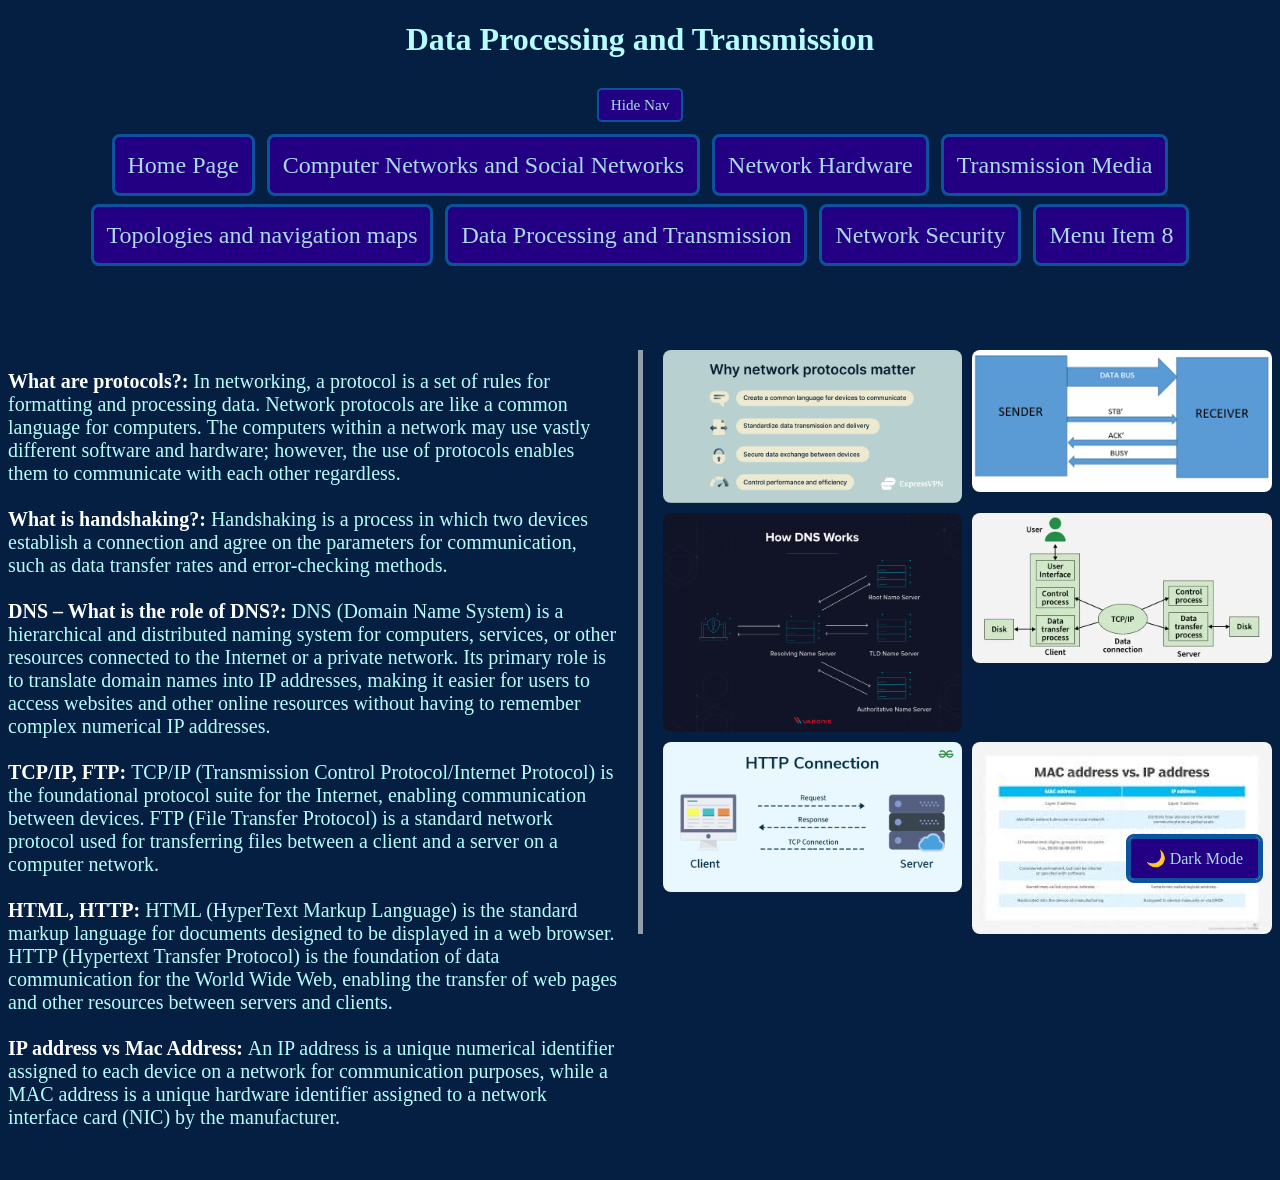
==== Data Processing And Transmission.html @ 108ecd36 "Add files via upload" ====
<!DOCTYPE html>
<html>
<head>
  <title>Data Processing and Transmission</title>
      <link rel="stylesheet" href="Main.css">
</head>
<body>
<button id="darkModeToggle">🌙 Dark Mode</button>
<button id="showNavButton" class="nav-toggle hidden">Show Nav</button>
<h1>Data Processing and Transmission</h1>
<nav>
<button id="hideNavButton" class="nav-toggle">Hide Nav</button>
<div id="navbar">
<a href="Index.html">Home Page</a>
<a href="Introduction To The Computer Networks And Social Networks.html">Computer Networks and Social Networks</a>
<a href="Network Hardware.html">Network Hardware</a>
<a href="Transmission Media.html">Transmission Media</a>
<a href="Topologies and navigation maps.html">Topologies and navigation maps</a>
<a href="Data Processing and Transmission.html">Data Processing and Transmission</a>
<a href="Network Security.html">Network Security</a>
<a href="#">Menu Item 8</a>
</div>
</nav>
<div class = 'container'>
<div id = 'column1'>
<p>
<strong>What are protocols?: </strong>In networking, a protocol is a set of rules for formatting and processing data. Network protocols are like a common language for computers. The computers within a network may use vastly different software and hardware; however, the use of protocols enables them to communicate with each other regardless.<br><br>
<strong>What is handshaking?: </strong>Handshaking is a process in which two devices establish a connection and agree on the parameters for communication, such as data transfer rates and error-checking methods.<br><br>
<strong>DNS – What is the role of DNS?: </strong>DNS (Domain Name System) is a hierarchical and distributed naming system for computers, services, or other resources connected to the Internet or a private network. Its primary role is to translate domain names into IP addresses, making it easier for users to access websites and other online resources without having to remember complex numerical IP addresses.<br><br>
<strong>TCP/IP, FTP: </strong>TCP/IP (Transmission Control Protocol/Internet Protocol) is the foundational protocol suite for the Internet, enabling communication between devices. FTP (File Transfer Protocol) is a standard network protocol used for transferring files between a client and a server on a computer network.<br><br>
<strong>HTML, HTTP: </strong>HTML (HyperText Markup Language) is the standard markup language for documents designed to be displayed in a web browser. HTTP (Hypertext Transfer Protocol) is the foundation of data communication for the World Wide Web, enabling the transfer of web pages and other resources between servers and clients.<br><br>
<strong>IP address vs Mac Address: </strong>An IP address is a unique numerical identifier assigned to each device on a network for communication purposes, while a MAC address is a unique hardware identifier assigned to a network interface card (NIC) by the manufacturer.<br><br>
</p>
</div>

<div id = 'column2'>

<img src='images/protocols.png' alt='Protocols'>
<img src='images/handshaking.png' alt='Handshaking'>
<img src='images/DNS.webp' alt='DNS'>
<img src='images/TCP-IP.webp' alt='TCP/IP'>
<img src='images/HTTP.gif' alt='HTTP'>
<img src='images/ip-address-vs-mac-address.jpeg' alt='IP address vs MAC address'>


</div>
<script src="script.js"></script>
</body>
</html>
---- Main.css ----
h1 {
  color: blue;
  text-align: center;
}

p {
  font-family: verdana;
  font-size: 20px;
  color:rgb(181, 253, 255);
}
nav { /*Background of navigation bar*/
background-color: rgb(4, 31, 65);
min-height: 50px;
text-align: center;
line-height: 50px;
position: sticky;
top: 0;
z-index: 1000;
}
nav a { /*The Buttons of the Navigation bar*/
outline: 3px solid rgb(14, 81, 157);
padding-top: 3px;
padding-bottom: 3px;
padding-left: 13px;
padding-right: 13px;
font-size: 1.5em;
text-decoration: none;
font-family: verdana;
border-radius: 5px;
margin: 7px;
background-color: rgb(35, 0, 131);
color: lightblue;
transition: outline-color 0.4s ease, transform 0.4s ease;
white-space: nowrap;
display: inline-block;
}
nav a:hover {
outline-color: rgb(255, 255, 133);
transform: scale(1.05);
}
h1 {
  color: rgb(181, 253, 255)
}
body {
background-color: rgb(4, 31, 65)
}
strong {
    color: white;
}
img {
  width: 100%;
  display: block;
  border-radius: 8px;
}
#content {
  border: 5px solid orange;
  padding-left: 5px;
  padding-right: 5px;
  margin-left: 5px; 
  margin-right: 5px;
  display: block;
  border-radius: 15px;
  margin-top: 10px;
  transition: border-color 0.782s ease;
}

#content:hover {
  border-color: rgb(255, 255, 133)
}
.container {
  display: flex;
  gap: 20px;
  align-items: flex-start;
  padding-top: 80px;
}

#column1 {
  width: 50%;
}
#column2,
#column2img {
  width: 50%;
  display: grid;
  grid-template-columns: repeat(2, minmax(0, 1fr));
  gap: 10px;
  border-left: 5px solid rgba(255, 255, 255, 0.56);
  padding-left: 20px;
}
#column2.no-separator {
  border-left: none;
  padding-left: 0;
  display: block;
}
.zoomable {
   display: inline-block;
   width: 100%;
   transition: transform 0.4s ease;
   transform-origin: center center;
}

.zoomable:hover {
   transform: scale(1.02);
}

.zoomable img {
   width: 100%;
}

#content {
  border: 5px solid rgb(22, 94, 170);
  padding-left: 5px;
  padding-right: 5px;
  margin-left: 5px; 
  margin-right: 5px;
  display: block;
  border-radius: 15px;
  background-color: rgb(21, 67, 131);
}
#content a {
  display: block;
  text-decoration: none;
  color: inherit;
  padding: 10px;
  margin: -10px;
}

#darkModeToggle {
  position: fixed;
  bottom: 20px;
  right: 20px;
  padding: 10px 15px;
  background-color: rgb(35, 0, 131);
  color: lightblue;
  border: 2px solid rgb(14, 81, 157);
  border-radius: 5px;
  cursor: pointer;
  font-size: 1em;
  font-family: verdana;
  z-index: 999;
  transition: outline-color 0.4s ease, transform 0.4s ease;
  outline: 3px solid rgb(14, 81, 157);
}

#darkModeToggle:hover {
  outline-color: #FFC;
  transform: scale(1.1);
}

.nav-toggle {
  display: inline-block;
  margin: 7px;
  padding: 6px 12px;
  font-size: 0.95rem;
  font-family: verdana;
  background-color: rgb(35, 0, 131);
  color: lightblue;
  border: 2px solid rgb(14, 81, 157);
  border-radius: 5px;
  cursor: pointer;
  transition: outline-color 0.4s ease, transform 0.3s ease;
}

.nav-toggle:hover {
  outline-color: #FFC;
  transform: scale(1.02);
}

#showNavButton {
  position: fixed;
  top: 10px;
  right: 20px;
  z-index: 1100;
}

.hidden {
  display: none !important;
}

/* Dark Mode Styles */
html.dark-mode {
  --bg-primary: #1a1a1a;
  --bg-secondary: #0f2847;
  --text-primary: #e0e0e0;
  --text-accent: #b0d9ff;
  --border-primary: #cd7722;
  --border-hover: #ffff85;
  --content-bg: #0a1f35;
  --content-border: #1a5fa0;
}

html.dark-mode body {
  background-color: var(--bg-primary);
}

html.dark-mode h1 {
  color: var(--text-accent);
}

html.dark-mode p {
  color: var(--text-accent);
}

html.dark-mode nav {
  background-color: var(--bg-primary);
}

html.dark-mode nav a {
  background-color: #1a0050;
  color: var(--text-accent);
  outline-color: #1a4a99;
}

html.dark-mode nav a:hover {
  outline-color: #ffff85;
}

html.dark-mode #content {
  background-color: var(--content-bg);
  border-color: var(--border-primary);
}

html.dark-mode #content:hover {
  border-color: var(--border-hover);
}

html.dark-mode #column2,
html.dark-mode #column2img {
  border-left-color: rgba(200, 200, 200, 0.3);
}

html.dark-mode strong {
  color: #ffffff;
}

html.dark-mode #darkModeToggle {
  background-color: #1a0050;
}
.nextsubtopic {
   margin-top: 20px;
  border-bottom: 5px dashed whitesmoke;
  border-top: 5px dashed whitesmoke;
}
html.dark-mode .nextsubtopic {
  border-bottom: 5px dashed #cd7722;
  border-top: 5px dashed #cd7722;
}
footer {
  text-align: center;
  color: black;
  font-size: 20px;
  height: 50px;
  line-height: 50px;
  background-color: rgb(75, 87, 118);
}
h2 {
  color: rgb(181, 253, 255);
  text-align: center;
  font-size: 26px;
}
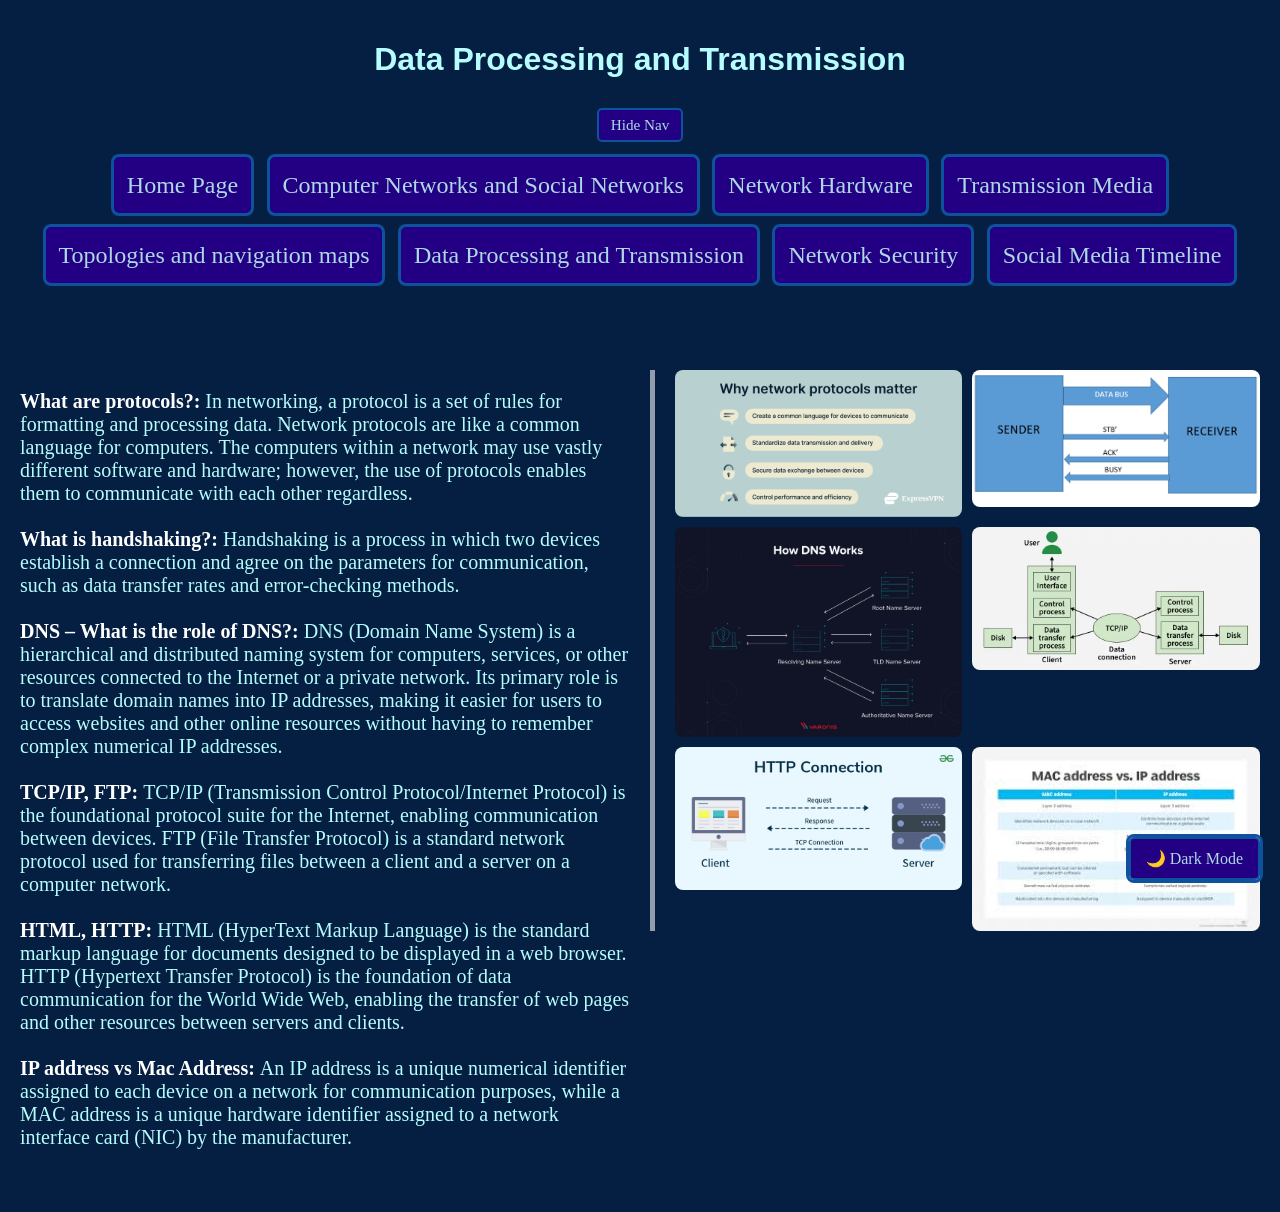
==== commit 90394202: "Add files via upload" ====
--- a/Data Processing And Transmission.html
+++ b/Data Processing And Transmission.html
@@ -14,11 +14,11 @@
 <a href="Index.html">Home Page</a>
 <a href="Introduction To The Computer Networks And Social Networks.html">Computer Networks and Social Networks</a>
 <a href="Network Hardware.html">Network Hardware</a>
-<a href="Transmission Media.html">Transmission Media</a>
+<a href="Transmission media.html">Transmission Media</a>
 <a href="Topologies and navigation maps.html">Topologies and navigation maps</a>
 <a href="Data Processing and Transmission.html">Data Processing and Transmission</a>
 <a href="Network Security.html">Network Security</a>
-<a href="#">Menu Item 8</a>
+<a href="Social Media Timeline.html">Social Media Timeline</a>
 </div>
 </nav>
 <div class = 'container'>
--- a/Main.css
+++ b/Main.css
@@ -256,4 +256,169 @@
   color: rgb(181, 253, 255);
   text-align: center;
   font-size: 26px;
+}
+* {
+  box-sizing: border-box;
+}
+
+body {
+  margin: 0;
+  padding: 20px;
+  font-family: Arial, sans-serif;
+}
+
+/* The actual timeline (the vertical ruler) */
+.timeline {
+  position: relative;
+  max-width: 1200px;
+  margin: 0 auto;
+  padding: 40px 0;
+}
+
+/* The actual timeline (the vertical ruler) */
+.timeline::after {
+  content: '';
+  position: absolute;
+  width: 6px;
+  background-color: rgb(134, 187, 247);
+  top: 0;
+  bottom: 0;
+  left: 50%;
+  margin-left: -3px;
+}
+
+/* Container around content */
+.tlcontainer {
+  padding: 10px 40px;
+  position: relative;
+  width: 50%;
+  z-index: 10;
+}
+
+/* The circles on the timeline */
+.tlcontainer::after {
+  content: '';
+  position: absolute;
+  width: 25px;
+  height: 25px;
+  right: -17px;
+  background-color: white;
+  border: 4px solid #FF9F55;
+  top: 15px;
+  border-radius: 50%;
+  z-index: 10;
+}
+
+/* Place the container to the left */
+.left {
+  left: 0;
+  transition: transform 0.3s ease;
+  transform-origin: right center;
+}
+
+.left:hover {
+  transform: scale(1.05);
+}
+
+/* Place the container to the right */
+.right {
+  left: 50%;
+  transition: transform 0.3s ease;
+  transform-origin: left center;
+}
+
+.right:hover {
+  transform: scale(1.05);
+}
+
+/* Add arrows to the left container (pointing right) */
+.left::before {
+  content: " ";
+  height: 0;
+  position: absolute;
+  top: 22px;
+  width: 0;
+  z-index: 1;
+  right: 30px;
+  border: medium solid #FF9F55;
+  border-width: 10px 0 10px 10px;
+  border-color: transparent transparent transparent #FF9F55;
+  transition: border-color 0.3s ease;
+}
+
+.left:hover::before {
+  border-color: transparent transparent transparent #ffb366;
+}
+
+/* Add arrows to the right container (pointing left) */
+.right::before {
+  content: " ";
+  height: 0;
+  position: absolute;
+  top: 22px;
+  width: 0;
+  z-index: 1;
+  left: 30px;
+  border: medium solid #FF9F55;
+  border-width: 10px 10px 10px 0;
+  border-color: transparent #FF9F55 transparent transparent;
+  transition: border-color 0.3s ease;
+}
+
+.right:hover::before {
+  border-color: transparent #ffb366 transparent transparent;
+}
+
+/* Fix the circle for containers on the right side */
+.right::after {
+  left: -16px;
+}
+
+/* The actual content */
+.tlcontent {
+  padding: 20px 30px;
+  background-color: rgb(50, 99, 183);
+  position: relative;
+  border-radius: 12px;
+  border: 3px solid #FF9F55;
+  transition: box-shadow 0.3s ease, border-color 0.3s ease;
+  cursor: default;
+}
+
+.tlcontent:hover {
+  box-shadow: 0 8px 20px rgba(255, 159, 85, 0.4);
+  border-color: #ffb366;
+}
+
+/* Media queries - Responsive timeline on screens less than 600px wide */
+@media screen and (max-width: 600px) {
+  /* Place the timelime to the left */
+  .timeline::after {
+  left: 31px;
+  }
+  
+  /* Full-width containers */
+  .tlcontainer {
+  width: 100%;
+  padding-left: 70px;
+  padding-right: 25px;
+  }
+  
+  /* Make sure that all arrows are pointing leftwards */
+  .tlcontainer::before {
+  left: 60px;
+  border: medium solid white;
+  border-width: 10px 10px 10px 0;
+  border-color: transparent white transparent transparent;
+  }
+
+  /* Make sure all circles are at the same spot */
+  .left::after, .right::after {
+  left: 15px;
+  }
+  
+  /* Make all right containers behave like the left ones */
+  .right {
+  left: 0%;
+  }
 }
